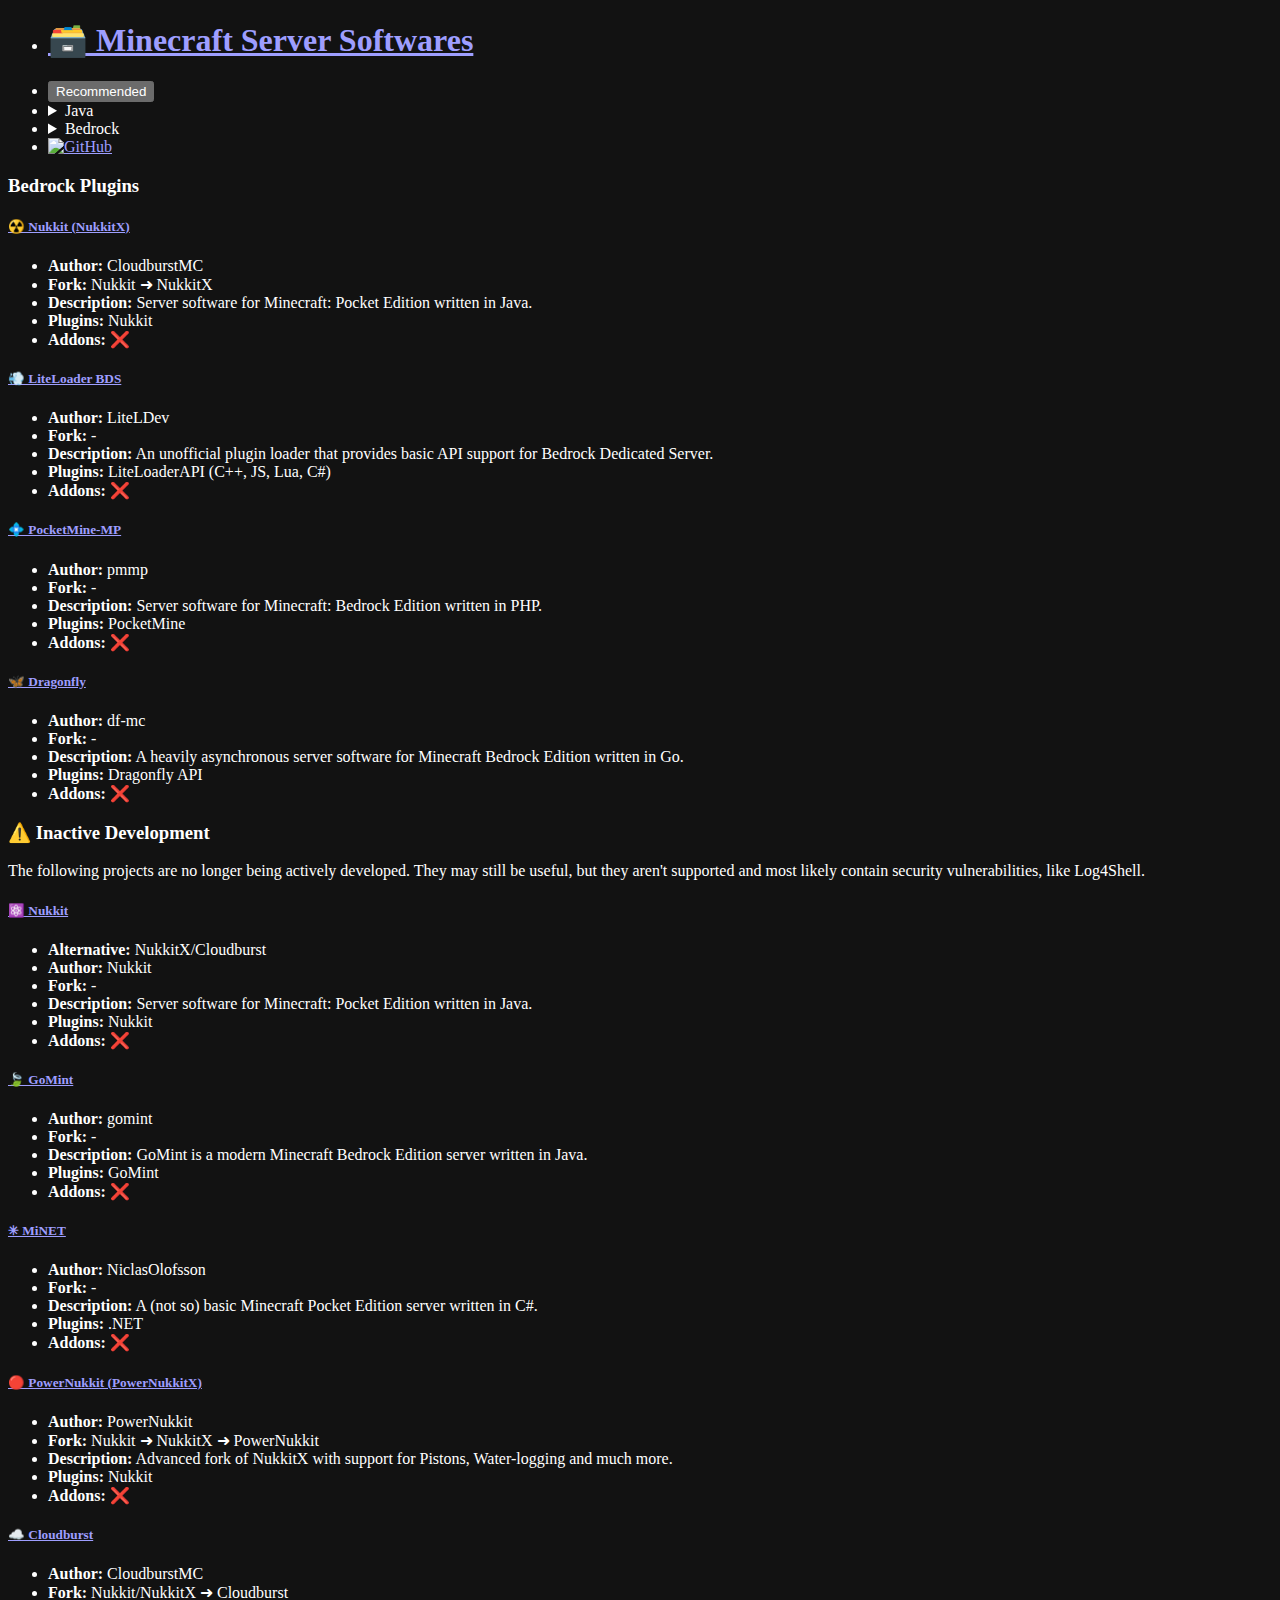
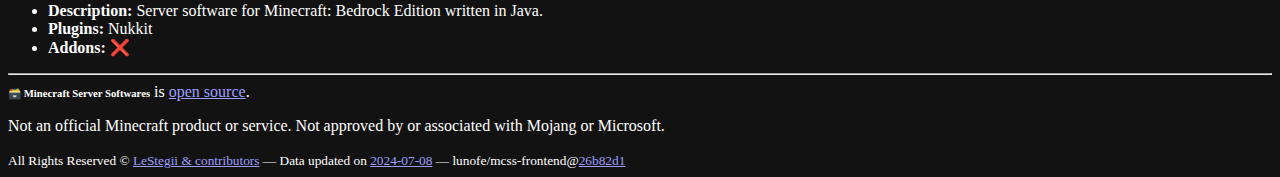
==== bedrock-plugins/index.html @ c57d438a "Deploying to website from @ LeStegii/server-softwares@4581dc51c213fcb6bfde9ab04e473161e70e9ac7 🚀" ====
<!DOCTYPE html>
<html lang="en" data-theme="dark">

    <head>
        <meta charset="UTF-8">
        <meta name="viewport" content="width=device-width, initial-scale=1.0">
        <meta name="color-scheme" content="dark" />

        <title>Minecraft Server Softwares</title>
        <meta name="description" content="🗃️ Minecraft Server Softwares provides you with a list of server softwares for Minecraft.">
        <meta name="keywords" content="minecraft, server, software, softwares, list, vanilla, plugins, mods, hybrid, proxies, regionized, bedrock, java">

        <link rel="icon" href=".././assets/favicon.svg">
        <!-- favicon.svg, originally 1f5c3.svg ("Card File Box" emoji) by Twitter (X) is CC-BY-4.0 licensed: https://github.com/twitter/twemoji/blob/master/LICENSE-GRAPHICS. Alterations: Minified SVG. Original: https://github.com/twitter/twemoji/blob/master/assets/svg/1f5c3.svg -->

        <link rel="stylesheet" href=".././assets/pico.css">
        <link rel="stylesheet" href=".././assets/custom.css">
    </head>

    <body>

        <header class="container">

            <nav class="main">
                <ul>
                    <li>
                        <h1><a href=".././">🗃️ <span class="fancy">Minecraft Server Softwares</span></a></h1>
                    </li>
                </ul>
                <ul>
                    <li><a href=".././#recommended"><button class="outline">Recommended</button></a></li>
                    <li>
                        <details class="dropdown">
                            <summary>Java</summary>
                            <ul dir="rtl">
                                <li><a href=".././java-vanilla/">Vanilla</a></li>
                                <li><a href=".././java-plugins/">Plugins</a></li>
                                <li><a href=".././java-mods/">Mods</a></li>
                                <li><a href=".././java-hybrid/">Hybrid</a></li>
                                <li><a href=".././java-proxies/">Proxies</a></li>
                                <li><a href=".././java-regionized/">Regionized</a></li>
                            </ul>
                        </details>
                    </li>
                    <li>
                        <details class="dropdown">
                            <summary>Bedrock</summary>
                            <ul dir="rtl">
                                <li><a href=".././bedrock-vanilla/">Vanilla</a></li>
                                <li><a href=".././bedrock-plugins/">Plugins</a></li>
                                <li><a href=".././bedrock-proxies/">Proxies</a></li>
                            </ul>
                        </details>
                    </li>
                    <li>
                        <a href="https://github.com/LeStegii/server-softwares"><img src="https://github.githubassets.com/favicons/favicon-dark.svg" alt="GitHub"></a>
                    </li>
                </ul>
            </nav>

        </header>
<main class="container">

    <h3>Bedrock Plugins</h3>

    <article><h5><a href="https://github.com/CloudburstMC/Nukkit" id="-nukkit-nukkitx">☢️ Nukkit (NukkitX)</a></h5>
<ul>
<li><strong>Author:</strong> CloudburstMC</li>
<li><strong>Fork:</strong> Nukkit ➜ NukkitX</li>
<li><strong>Description:</strong> Server software for Minecraft: Pocket Edition written in Java.</li>
<li><strong>Plugins:</strong> Nukkit</li>
<li><strong>Addons:</strong> ❌</li>
</ul></article><article><h5><a href="https://github.com/LiteLDev/LiteLoaderBDS" id="-liteloader-bds">💨 LiteLoader BDS</a></h5>
<ul>
<li><strong>Author:</strong> LiteLDev</li>
<li><strong>Fork:</strong> -</li>
<li><strong>Description:</strong> An unofficial plugin loader that provides basic API support for Bedrock Dedicated Server.</li>
<li><strong>Plugins:</strong> LiteLoaderAPI (C++, JS, Lua, C#)</li>
<li><strong>Addons:</strong> ❌</li>
</ul></article><article><h5><a href="https://github.com/pmmp/PocketMine-MP" id="-pocketmine-mp">💠 PocketMine-MP</a></h5>
<ul>
<li><strong>Author:</strong> pmmp</li>
<li><strong>Fork:</strong> -</li>
<li><strong>Description:</strong> Server software for Minecraft: Bedrock Edition written in PHP.</li>
<li><strong>Plugins:</strong> PocketMine</li>
<li><strong>Addons:</strong> ❌</li>
</ul></article><article><h5><a href="https://github.com/df-mc/dragonfly" id="-dragonfly">🦋 Dragonfly</a></h5>
<ul>
<li><strong>Author:</strong> df-mc</li>
<li><strong>Fork:</strong> -</li>
<li><strong>Description:</strong> A heavily asynchronous server software for Minecraft Bedrock Edition written in Go.</li>
<li><strong>Plugins:</strong> Dragonfly API</li>
<li><strong>Addons:</strong> ❌</li>
</ul></article>
    
    <div class="spacer"></div>
    
    <article class="inactive">
        <h3>⚠️ Inactive Development</h3>
        <p>The following projects are no longer being actively developed. They may still be useful, but they aren't supported and most likely contain security vulnerabilities, like Log4Shell.</p>
    </article>
    <article class="warning"><h5><a href="https://github.com/Nukkit/Nukkit" id="-nukkit">⚛️ Nukkit</a></h5>
<ul>
<li><strong>Alternative:</strong> NukkitX/Cloudburst</li>
<li><strong>Author:</strong> Nukkit</li>
<li><strong>Fork:</strong> -</li>
<li><strong>Description:</strong> Server software for Minecraft: Pocket Edition written in Java.</li>
<li><strong>Plugins:</strong> Nukkit</li>
<li><strong>Addons:</strong> ❌</li>
</ul></article><article class="warning"><h5><a href="https://github.com/gomint/gomint" id="-gomint">🍃 GoMint</a></h5>
<ul>
<li><strong>Author:</strong> gomint</li>
<li><strong>Fork:</strong> -</li>
<li><strong>Description:</strong> GoMint is a modern Minecraft Bedrock Edition server written in Java.</li>
<li><strong>Plugins:</strong> GoMint </li>
<li><strong>Addons:</strong> ❌</li>
</ul></article><article class="warning"><h5><a href="https://github.com/NiclasOlofsson/MiNET" id="-minet">✳ MiNET</a></h5>
<ul>
<li><strong>Author:</strong> NiclasOlofsson</li>
<li><strong>Fork:</strong> -</li>
<li><strong>Description:</strong> A (not so) basic Minecraft Pocket Edition server written in C#.</li>
<li><strong>Plugins:</strong> .NET</li>
<li><strong>Addons:</strong> ❌</li>
</ul></article><article class="warning"><h5><a href="https://powernukkit.org/" id="-powernukkit-powernukkitx">🔴 PowerNukkit (PowerNukkitX)</a></h5>
<ul>
<li><strong>Author:</strong> PowerNukkit</li>
<li><strong>Fork:</strong> Nukkit ➜ NukkitX ➜ PowerNukkit</li>
<li><strong>Description:</strong> Advanced fork of NukkitX with support for Pistons, Water-logging and much more.</li>
<li><strong>Plugins:</strong> Nukkit</li>
<li><strong>Addons:</strong> ❌</li>
</ul></article><article class="warning"><h5><a href="https://github.com/CloudburstMC/Server" id="-cloudburst">☁️ Cloudburst</a></h5>
<ul>
<li><strong>Author:</strong> CloudburstMC</li>
<li><strong>Fork:</strong> Nukkit/NukkitX ➜ Cloudburst</li>
<li><strong>Description:</strong> Server software for Minecraft: Bedrock Edition written in Java.</li>
<li><strong>Plugins:</strong> Nukkit</li>
<li><strong>Addons:</strong> ❌</li>
</ul></article>
    
    
</main>
<footer class="container">
    <hr>
    <div class="center">
        <h6 style="display: inline;">🗃️ <span class="fancy">Minecraft Server Softwares</span></h6> is <a href="https://github.com/LeStegii/server-softwares">open source</a>.
        <p class="tiny">Not an official Minecraft product or service. Not approved by or associated with Mojang or Microsoft.</p>
        <small>
            <span class="mobile-block">All Rights Reserved © <a href="https://github.com/LeStegii/server-softwares/graphs/contributors">LeStegii & contributors</a></span>
            <span class="mobile-hide"> — </span>
            <span class="mobile-block">Data updated on <a href="https://github.com/LeStegii/server-softwares/commits/master/">2024-07-08</a></span>
            <span class="mobile-hide"> — </span>
            <span class="mobile-block">lunofe/mcss-frontend@<a href="https://github.com/lunofe/mcss-frontend/commits/main">26b82d1</a></span>
        </small>
    </div>
</footer>

</body>

</html>
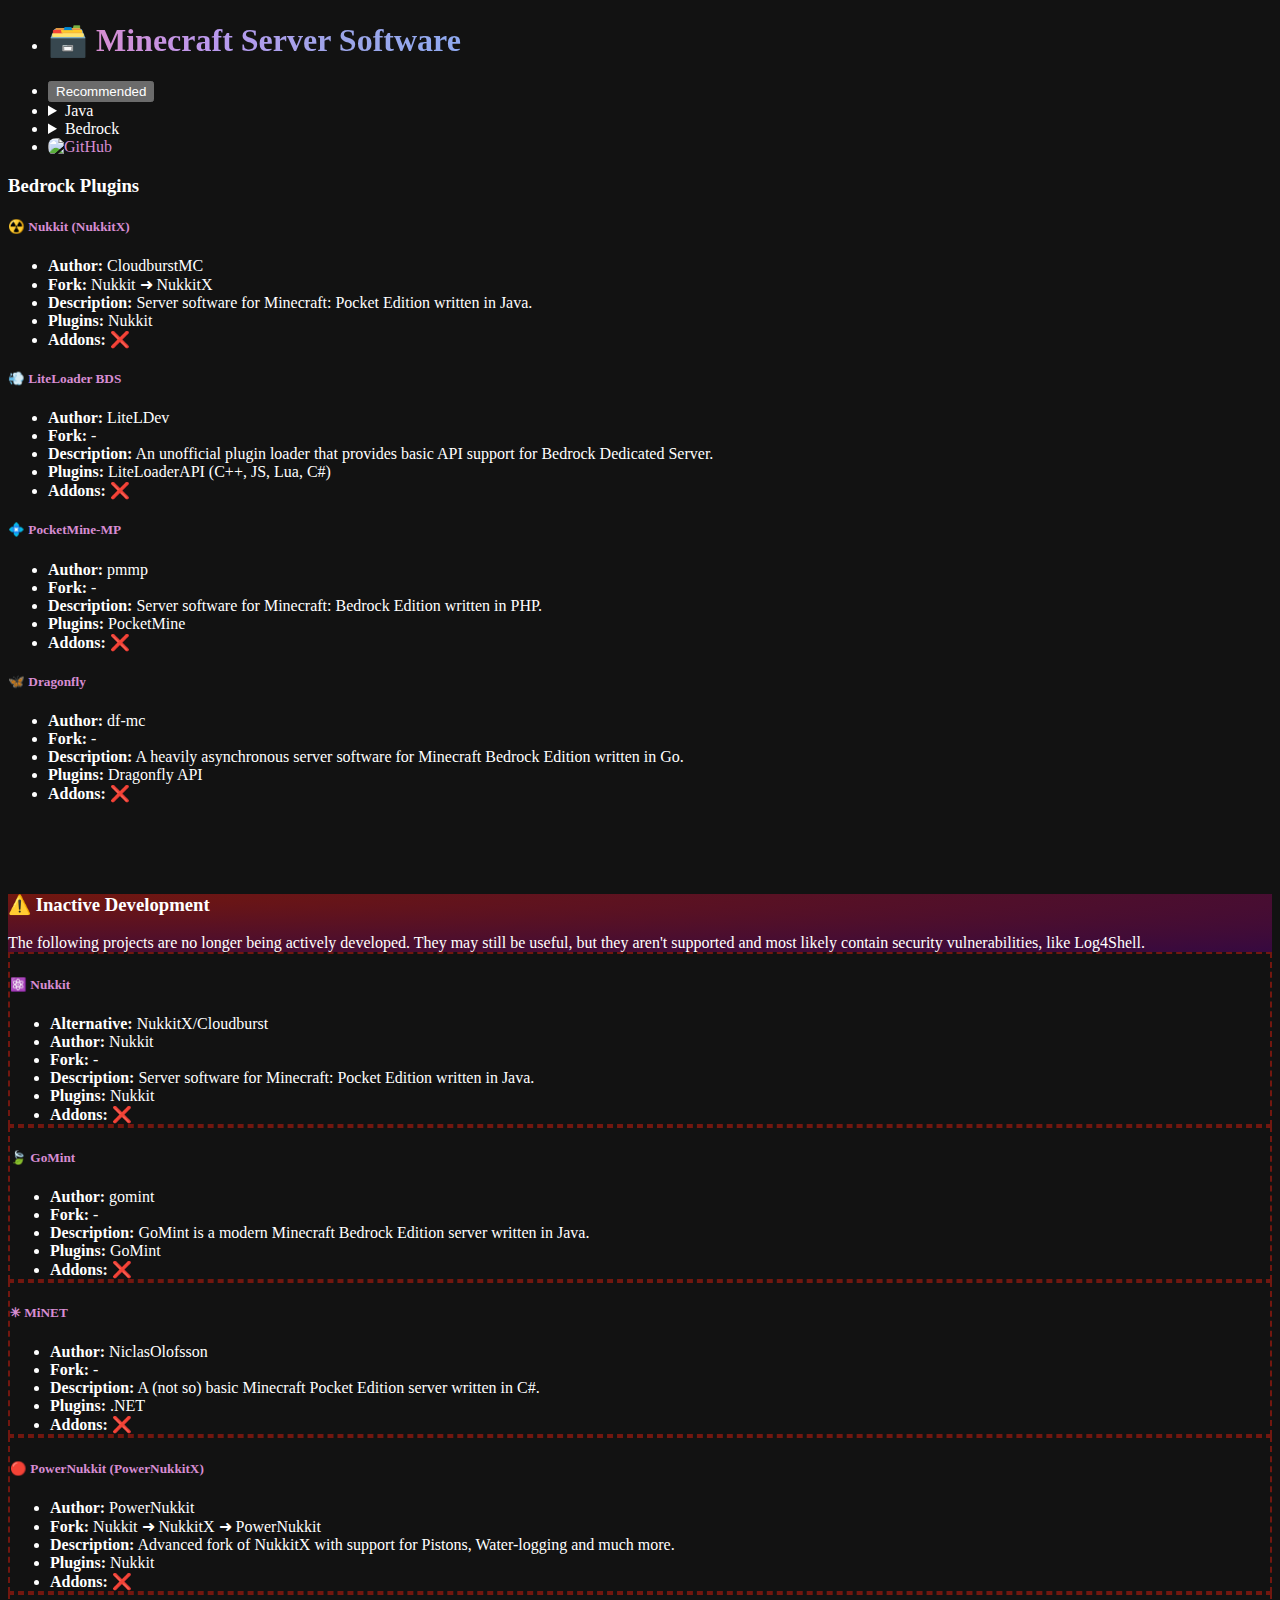
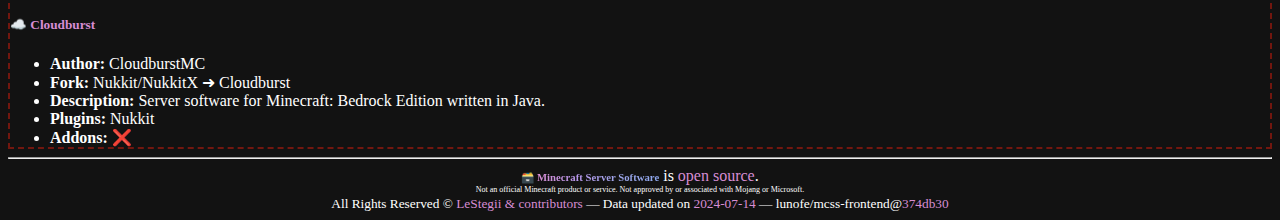
==== commit 68ccc09a: "Deploying to website from @ LeStegii/server-software@6d0a047052a75227271041e401c84f976b7b3aa1 🚀" ====
--- a/bedrock-plugins/index.html
+++ b/bedrock-plugins/index.html
@@ -6,8 +6,8 @@
         <meta name="viewport" content="width=device-width, initial-scale=1.0">
         <meta name="color-scheme" content="dark" />
 
-        <title>Minecraft Server Softwares</title>
-        <meta name="description" content="🗃️ Minecraft Server Softwares provides you with a list of server softwares for Minecraft.">
+        <title>Minecraft Server Software</title>
+        <meta name="description" content="🗃️ Minecraft Server Software provides you with a list of server software for Minecraft.">
         <meta name="keywords" content="minecraft, server, software, softwares, list, vanilla, plugins, mods, hybrid, proxies, regionized, bedrock, java">
 
         <link rel="icon" href=".././assets/favicon.svg">
@@ -24,7 +24,7 @@
             <nav class="main">
                 <ul>
                     <li>
-                        <h1><a href=".././">🗃️ <span class="fancy">Minecraft Server Softwares</span></a></h1>
+                        <h1><a href=".././">🗃️ <span class="fancy">Minecraft Server Software</span></a></h1>
                     </li>
                 </ul>
                 <ul>
@@ -53,7 +53,7 @@
                         </details>
                     </li>
                     <li>
-                        <a href="https://github.com/LeStegii/server-softwares"><img src="https://github.githubassets.com/favicons/favicon-dark.svg" alt="GitHub"></a>
+                        <a href="https://github.com/LeStegii/server-software"><img src="https://github.githubassets.com/favicons/favicon-dark.svg" alt="GitHub"></a>
                     </li>
                 </ul>
             </nav>
@@ -142,14 +142,14 @@
 <footer class="container">
     <hr>
     <div class="center">
-        <h6 style="display: inline;">🗃️ <span class="fancy">Minecraft Server Softwares</span></h6> is <a href="https://github.com/LeStegii/server-softwares">open source</a>.
+        <h6 style="display: inline;">🗃️ <span class="fancy">Minecraft Server Software</span></h6> is <a href="https://github.com/LeStegii/server-software">open source</a>.
         <p class="tiny">Not an official Minecraft product or service. Not approved by or associated with Mojang or Microsoft.</p>
         <small>
-            <span class="mobile-block">All Rights Reserved © <a href="https://github.com/LeStegii/server-softwares/graphs/contributors">LeStegii & contributors</a></span>
+            <span class="mobile-block">All Rights Reserved © <a href="https://github.com/LeStegii/server-software/graphs/contributors">LeStegii & contributors</a></span>
             <span class="mobile-hide"> — </span>
-            <span class="mobile-block">Data updated on <a href="https://github.com/LeStegii/server-softwares/commits/master/">2024-07-08</a></span>
+            <span class="mobile-block">Data updated on <a href="https://github.com/LeStegii/server-software/commits/master/">2024-07-14</a></span>
             <span class="mobile-hide"> — </span>
-            <span class="mobile-block">lunofe/mcss-frontend@<a href="https://github.com/lunofe/mcss-frontend/commits/main">26b82d1</a></span>
+            <span class="mobile-block">lunofe/mcss-frontend@<a href="https://github.com/lunofe/mcss-frontend/commits/main">374db30</a></span>
         </small>
     </div>
 </footer>
--- a/assets/custom.css
+++ b/assets/custom.css
@@ -0,0 +1,126 @@
+/* Typography */
+@font-face {
+	font-family: DM Sans;
+	font-style: normal;
+	font-weight: 700;
+	src: local("DM Sans Bold"), local("DMSans-Bold"), url(dm-sans-bold.woff2) format("woff2");
+}
+h1, h2, h3, h4, h5, h6 {
+    font-family: "DM Sans";
+}
+.fancy {
+    color: transparent;
+    background: linear-gradient(to right, #d78dd2, #b999ee, #9da5e9, #8fa9f0);
+    background-clip: text;
+}
+a {
+    text-decoration: none;
+    color: #d78dd2;
+}
+a:hover {
+    text-decoration: underline;
+    text-decoration-color: #d78dd2;
+}
+section.hero a, section.hero p {
+    text-decoration: none !important;
+    color: #c2c7d0;
+}
+.tiny {
+    font-size: 0.5em;
+    margin: 0;
+}
+
+/* General adjustments */
+::selection {
+    background: #d78dd255;
+}
+html {
+    scrollbar-width: thin;
+    scrollbar-color: var(--pico-muted-border-color) var(--pico-card-background-color);
+}
+nav.main {
+    border-bottom: 1px solid var(--pico-muted-border-color);
+}
+nav.main button.outline {
+    height: calc(1rem * var(--pico-line-height) + var(--pico-nav-link-spacing-vertical) * 2);
+    margin: calc(var(--pico-nav-element-spacing-vertical)* -1) 0;
+}
+nav.main details.dropdown {
+    margin: 0;
+}
+article p:last-child, article ul:last-child, article ol:last-child {
+    margin-bottom: 0;
+}
+img {
+    border-radius: 0.5rem;
+}
+
+/* center, except on mobile */
+.center {
+    text-align: center;
+}
+@media (max-width:768px)
+{
+    .center {
+        text-align: left;
+    }
+}
+/* no inline on mobile */
+@media (max-width:768px)
+{
+    .mobile-block {
+        display: block;
+    }
+}
+/* hidden on mobile */
+@media (max-width:768px)
+{
+    .mobile-hide {
+        display: none;
+    }
+}
+
+/* Spacer */
+div.spacer {
+    height: 8vh;
+}
+
+/* Listing cards */
+article.inactive {
+    background: radial-gradient(at left top, #72170F, #360940);
+}
+article.warning {
+    border: #72170F 2px dashed;
+}
+article.note {
+    border: #8fa9f0 2px dashed;
+}
+
+/* Hero colored cards */
+section.hero article {
+    transition: all 0.3s ease-in-out;
+}
+section.hero article:hover {
+    filter: brightness(1.3) saturate(1.3);
+}
+article.java-vanilla, article.bedrock-vanilla {
+    background: radial-gradient(at left top, #cace8a22, var(--pico-card-background-color) 70%);
+}
+article.java-plugins, article.bedrock-plugins {
+    background: radial-gradient(at left top, #1289D222, var(--pico-card-background-color) 70%);
+}
+article.java-mods {
+    background: radial-gradient(at left top, #E66D3A22, var(--pico-card-background-color) 70%);
+}
+article.java-hybrid {
+    background: radial-gradient(at left top, #ff625a22, var(--pico-card-background-color) 70%);
+}
+article.java-proxies, article.bedrock-proxies {
+    background: radial-gradient(at left top, #6200ff22, var(--pico-card-background-color) 70%);
+}
+article.java-regionized, article.miscellaneous {
+    background: radial-gradient(at left top, #00ff1122, var(--pico-card-background-color) 70%);
+}
+article.lost, article.java-limbo {
+    background: radial-gradient(at left top, #00ff9522, var(--pico-card-background-color) 70%);
+}
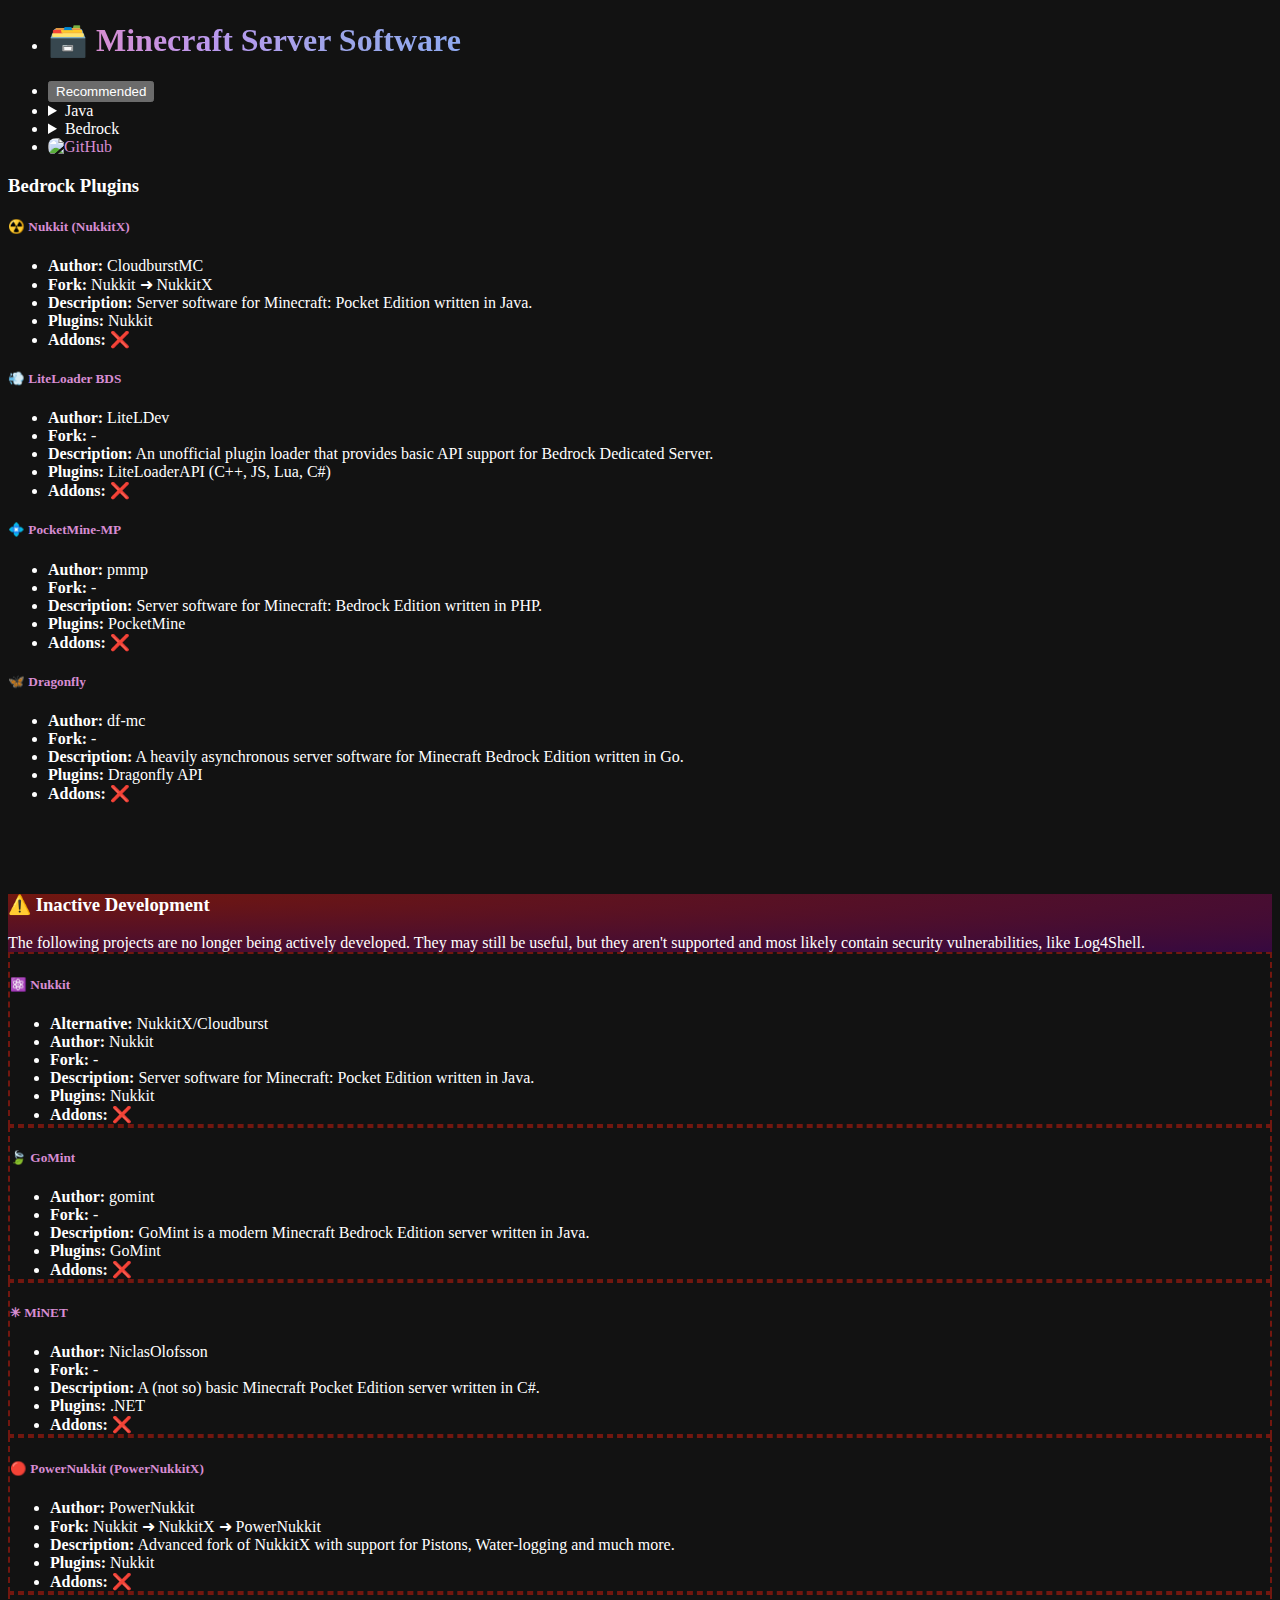
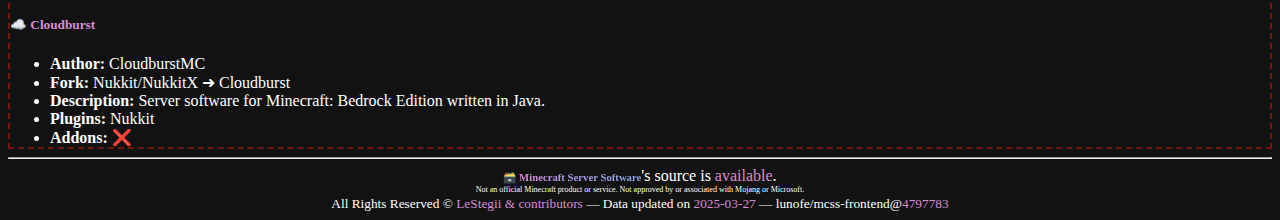
==== commit 22ae0d3f: "Deploying to website from @ LeStegii/server-software@61e1880544cba1fb4efdf9a7d38f7769f3e28ec6 🚀" ====
--- a/bedrock-plugins/index.html
+++ b/bedrock-plugins/index.html
@@ -142,14 +142,14 @@
 <footer class="container">
     <hr>
     <div class="center">
-        <h6 style="display: inline;">🗃️ <span class="fancy">Minecraft Server Software</span></h6> is <a href="https://github.com/LeStegii/server-software">open source</a>.
+        <h6 style="display: inline;">🗃️ <span class="fancy">Minecraft Server Software</span></h6>'s source is <a href="https://github.com/LeStegii/server-software">available</a>.
         <p class="tiny">Not an official Minecraft product or service. Not approved by or associated with Mojang or Microsoft.</p>
         <small>
             <span class="mobile-block">All Rights Reserved © <a href="https://github.com/LeStegii/server-software/graphs/contributors">LeStegii & contributors</a></span>
             <span class="mobile-hide"> — </span>
-            <span class="mobile-block">Data updated on <a href="https://github.com/LeStegii/server-software/commits/master/">2024-07-14</a></span>
+            <span class="mobile-block">Data updated on <a href="https://github.com/LeStegii/server-software/commits/master/">2025-03-27</a></span>
             <span class="mobile-hide"> — </span>
-            <span class="mobile-block">lunofe/mcss-frontend@<a href="https://github.com/lunofe/mcss-frontend/commits/main">374db30</a></span>
+            <span class="mobile-block">lunofe/mcss-frontend@<a href="https://github.com/lunofe/mcss-frontend/commits/main">4797783</a></span>
         </small>
     </div>
 </footer>
